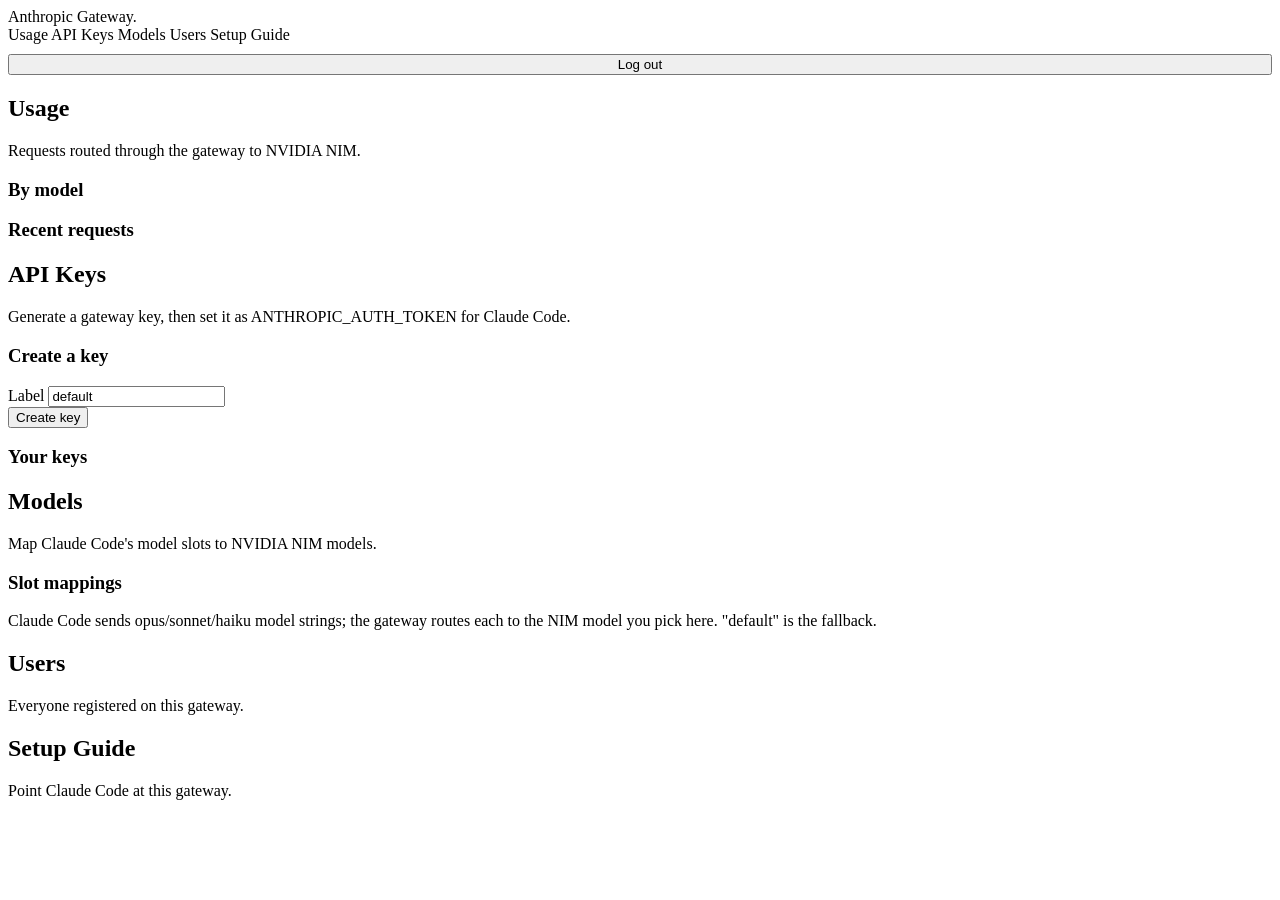
==== app/static/index.html @ d3406696 "Initial release: claude-nim — Claude Code ↔ NVIDIA NIM gateway Anthropic Messages API to OpenAI/NIM " ====
<!DOCTYPE html>
<html lang="en">
<head>
  <meta charset="utf-8" />
  <meta name="viewport" content="width=device-width, initial-scale=1" />
  <title>Anthropic Gateway · Dashboard</title>
  <link rel="stylesheet" href="/static/app.css" />
</head>
<body>
  <div class="shell">
    <aside class="side">
      <div class="brand">Anthropic Gateway<span class="dot">.</span></div>
      <nav class="nav">
        <a data-view="usage" class="active" onclick="show('usage')">Usage</a>
        <a data-view="keys" onclick="show('keys')">API Keys</a>
        <a data-view="models" onclick="show('models')">Models</a>
        <a data-view="users" id="nav-users" class="hidden" onclick="show('users')">Users</a>
        <a data-view="setup" onclick="show('setup')">Setup Guide</a>
      </nav>
      <div class="foot">
        <div id="whoami" class="mono"></div>
        <button class="btn ghost sm" style="margin-top:10px;width:100%" onclick="logout()">Log out</button>
      </div>
    </aside>

    <main class="main">
      <!-- USAGE -->
      <section id="view-usage">
        <h1 class="page-title">Usage</h1>
        <p class="page-sub">Requests routed through the gateway to NVIDIA NIM.</p>
        <div class="stat-grid" id="statGrid"></div>
        <div class="card">
          <h3>By model</h3>
          <div id="byModel"></div>
        </div>
        <div class="card">
          <h3>Recent requests</h3>
          <div id="recentTable"></div>
        </div>
      </section>

      <!-- KEYS -->
      <section id="view-keys" class="hidden">
        <h1 class="page-title">API Keys</h1>
        <p class="page-sub">Generate a gateway key, then set it as <span class="mono">ANTHROPIC_AUTH_TOKEN</span> for Claude Code.</p>
        <div class="card">
          <h3>Create a key</h3>
          <div class="row">
            <div>
              <label for="keyLabel">Label</label>
              <input id="keyLabel" placeholder="e.g. my-laptop" value="default" />
            </div>
            <button class="btn" onclick="createKey()">Create key</button>
          </div>
          <div id="newKey" class="keybox hidden"></div>
        </div>
        <div class="card">
          <h3>Your keys</h3>
          <div id="keysTable"></div>
        </div>
      </section>

      <!-- MODELS -->
      <section id="view-models" class="hidden">
        <h1 class="page-title">Models</h1>
        <p class="page-sub">Map Claude Code's model slots to NVIDIA NIM models.</p>
        <div class="card">
          <h3>Slot mappings</h3>
          <div id="mapRows"></div>
          <p class="hint" style="margin-top:12px">Claude Code sends opus/sonnet/haiku model strings; the gateway routes each to the NIM model you pick here. "default" is the fallback.</p>
        </div>
      </section>

      <!-- USERS (admin) -->
      <section id="view-users" class="hidden">
        <h1 class="page-title">Users</h1>
        <p class="page-sub">Everyone registered on this gateway.</p>
        <div class="card"><div id="usersTable"></div></div>
      </section>

      <!-- SETUP -->
      <section id="view-setup" class="hidden">
        <h1 class="page-title">Setup Guide</h1>
        <p class="page-sub">Point Claude Code at this gateway.</p>
        <div class="card" id="setupCard"></div>
      </section>
    </main>
  </div>
  <script src="/static/app.js"></script>
</body>
</html>
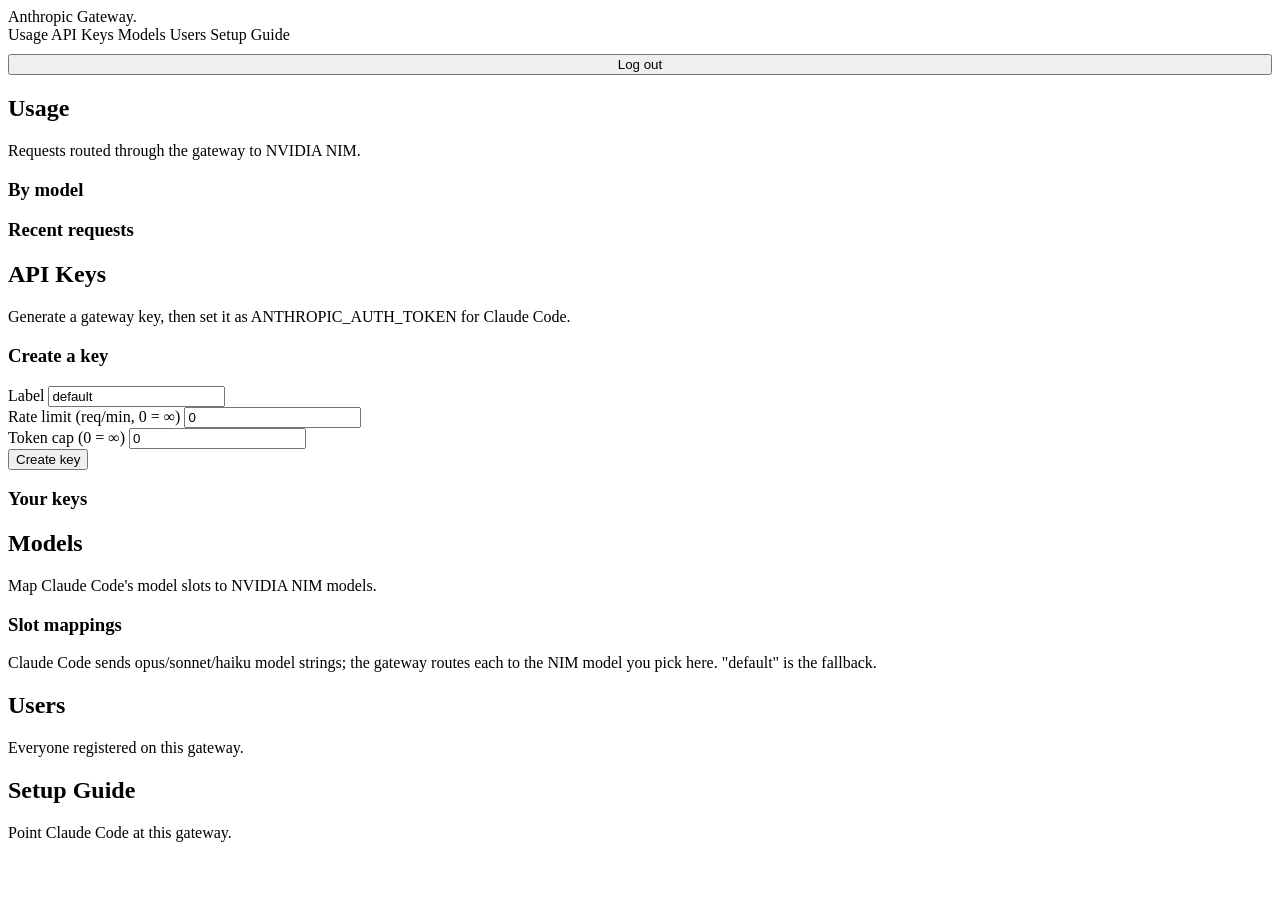
==== commit 5972ea4c: "Complete roadmap: test-model, rate limits, metrics, caching, prompt-cache passthrough, load balancin" ====
--- a/app/static/index.html
+++ b/app/static/index.html
@@ -50,6 +50,14 @@
               <label for="keyLabel">Label</label>
               <input id="keyLabel" placeholder="e.g. my-laptop" value="default" />
             </div>
+            <div>
+              <label for="keyRpm">Rate limit (req/min, 0 = ∞)</label>
+              <input id="keyRpm" type="number" min="0" value="0" />
+            </div>
+            <div>
+              <label for="keyCap">Token cap (0 = ∞)</label>
+              <input id="keyCap" type="number" min="0" value="0" />
+            </div>
             <button class="btn" onclick="createKey()">Create key</button>
           </div>
           <div id="newKey" class="keybox hidden"></div>
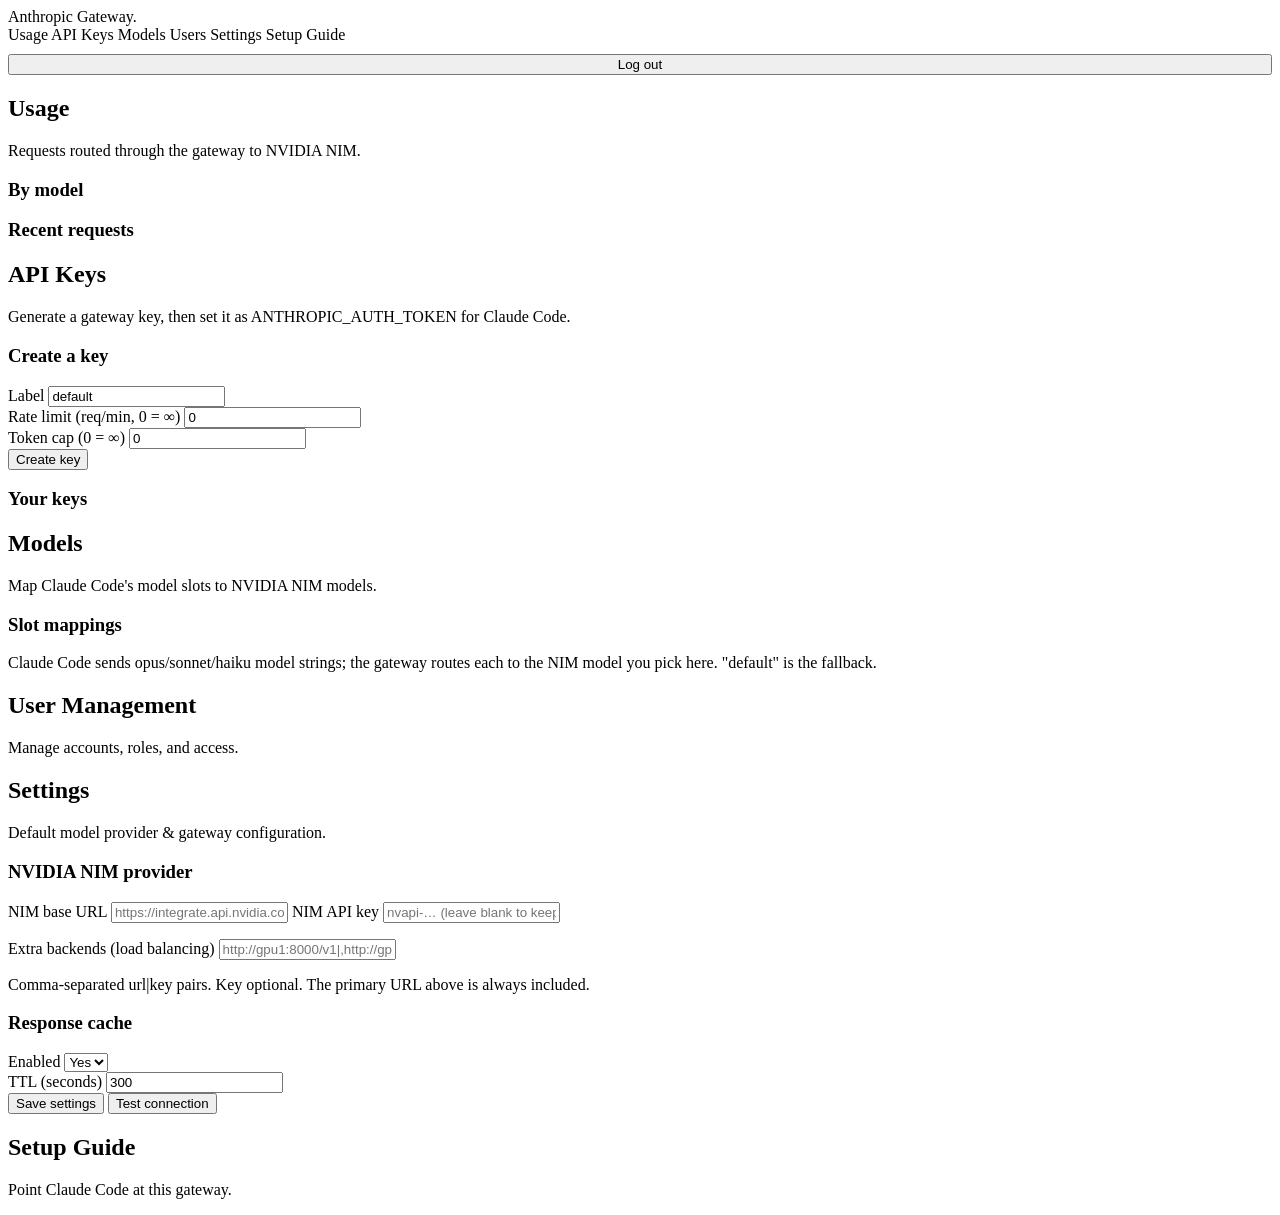
==== commit 17baff6c: "Add Settings page, user management, and fix streaming token counts - Settings page (admin): edit NIM" ====
--- a/app/static/index.html
+++ b/app/static/index.html
@@ -15,6 +15,7 @@
         <a data-view="keys" onclick="show('keys')">API Keys</a>
         <a data-view="models" onclick="show('models')">Models</a>
         <a data-view="users" id="nav-users" class="hidden" onclick="show('users')">Users</a>
+        <a data-view="settings" id="nav-settings" class="hidden" onclick="show('settings')">Settings</a>
         <a data-view="setup" onclick="show('setup')">Setup Guide</a>
       </nav>
       <div class="foot">
@@ -81,9 +82,44 @@
 
       <!-- USERS (admin) -->
       <section id="view-users" class="hidden">
-        <h1 class="page-title">Users</h1>
-        <p class="page-sub">Everyone registered on this gateway.</p>
+        <h1 class="page-title">User Management</h1>
+        <p class="page-sub">Manage accounts, roles, and access.</p>
         <div class="card"><div id="usersTable"></div></div>
+      </section>
+
+      <!-- SETTINGS (admin) -->
+      <section id="view-settings" class="hidden">
+        <h1 class="page-title">Settings</h1>
+        <p class="page-sub">Default model provider &amp; gateway configuration.</p>
+        <div class="card">
+          <h3>NVIDIA NIM provider</h3>
+          <label for="setBaseUrl">NIM base URL</label>
+          <input id="setBaseUrl" placeholder="https://integrate.api.nvidia.com/v1" />
+          <label for="setApiKey">NIM API key</label>
+          <input id="setApiKey" type="password" placeholder="nvapi-… (leave blank to keep current)" />
+          <p class="hint" id="keyState"></p>
+          <label for="setBackends">Extra backends (load balancing)</label>
+          <input id="setBackends" placeholder="http://gpu1:8000/v1|,http://gpu2:8000/v1|" />
+          <p class="hint">Comma-separated <span class="mono">url|key</span> pairs. Key optional. The primary URL above is always included.</p>
+        </div>
+        <div class="card">
+          <h3>Response cache</h3>
+          <div class="row">
+            <div>
+              <label for="setCacheEnabled">Enabled</label>
+              <select id="setCacheEnabled"><option value="true">Yes</option><option value="false">No</option></select>
+            </div>
+            <div>
+              <label for="setCacheTtl">TTL (seconds)</label>
+              <input id="setCacheTtl" type="number" min="0" value="300" />
+            </div>
+          </div>
+        </div>
+        <div class="row">
+          <button class="btn" onclick="saveSettings(this)">Save settings</button>
+          <button class="btn ghost" onclick="testConnection(this)">Test connection</button>
+          <span id="settingsMsg" class="hint"></span>
+        </div>
       </section>
 
       <!-- SETUP -->
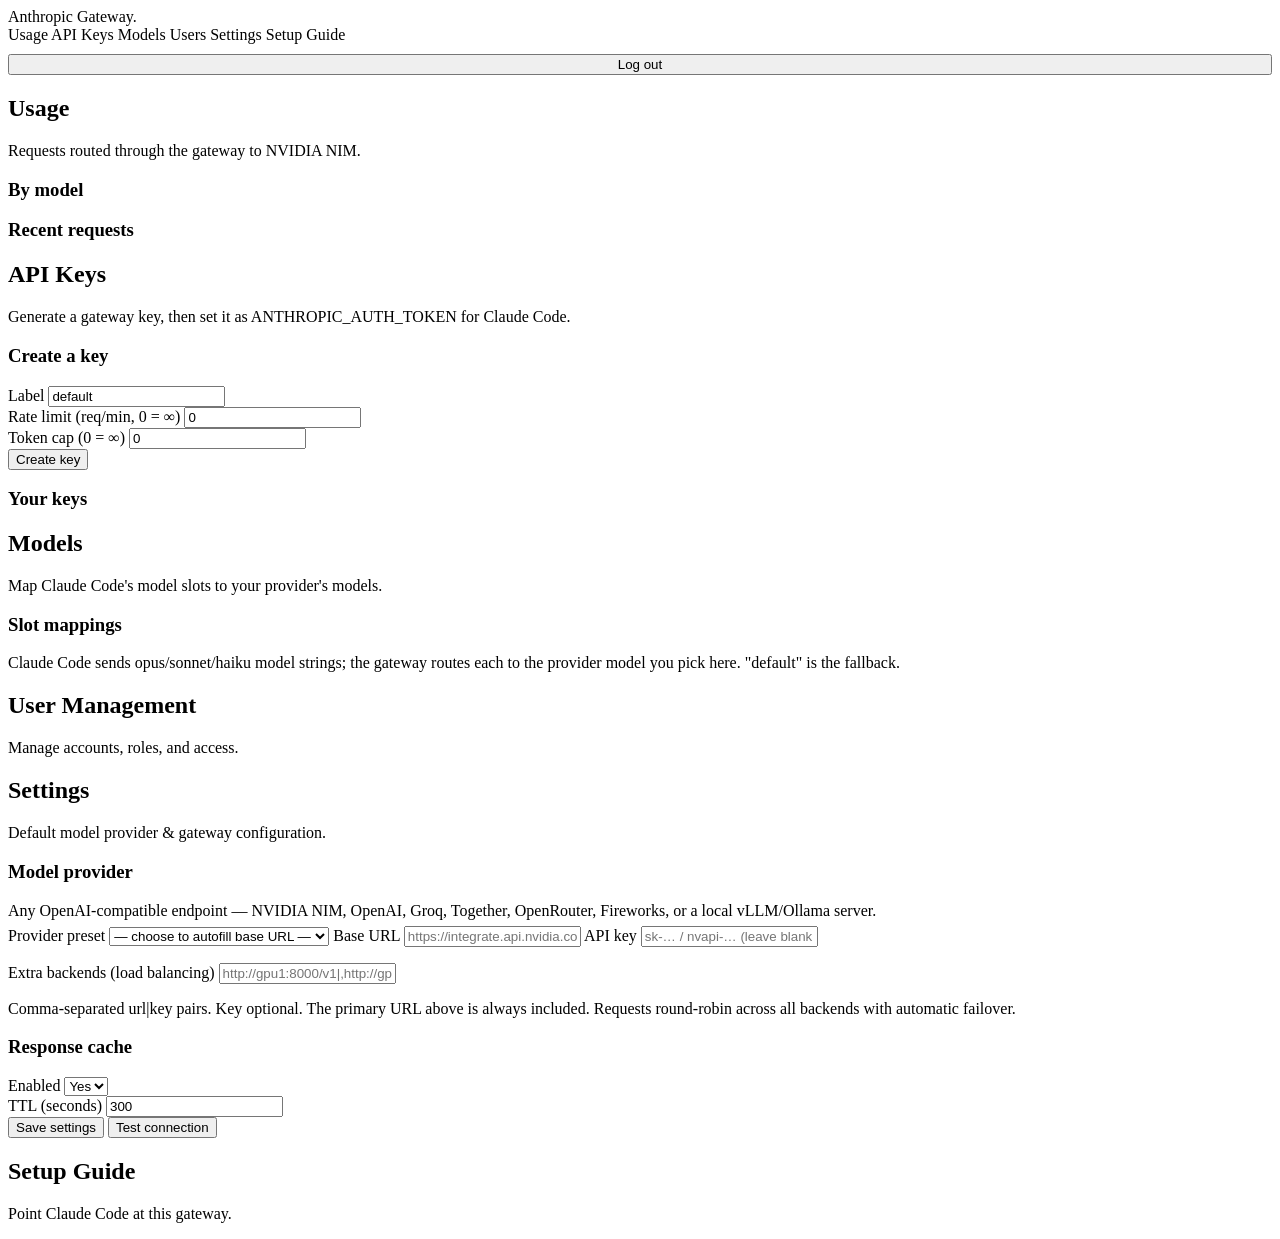
==== commit 5c71538b: "Fix sidebar/logout layout, add cache-busting, generalize provider config - Sidebar now position:fixe" ====
--- a/app/static/index.html
+++ b/app/static/index.html
@@ -4,7 +4,7 @@
   <meta charset="utf-8" />
   <meta name="viewport" content="width=device-width, initial-scale=1" />
   <title>Anthropic Gateway · Dashboard</title>
-  <link rel="stylesheet" href="/static/app.css" />
+  <link rel="stylesheet" href="/static/app.css?v=3" />
 </head>
 <body>
   <div class="shell">
@@ -72,11 +72,11 @@
       <!-- MODELS -->
       <section id="view-models" class="hidden">
         <h1 class="page-title">Models</h1>
-        <p class="page-sub">Map Claude Code's model slots to NVIDIA NIM models.</p>
+        <p class="page-sub">Map Claude Code's model slots to your provider's models.</p>
         <div class="card">
           <h3>Slot mappings</h3>
           <div id="mapRows"></div>
-          <p class="hint" style="margin-top:12px">Claude Code sends opus/sonnet/haiku model strings; the gateway routes each to the NIM model you pick here. "default" is the fallback.</p>
+          <p class="hint" style="margin-top:12px">Claude Code sends opus/sonnet/haiku model strings; the gateway routes each to the provider model you pick here. "default" is the fallback.</p>
         </div>
       </section>
 
@@ -92,15 +92,29 @@
         <h1 class="page-title">Settings</h1>
         <p class="page-sub">Default model provider &amp; gateway configuration.</p>
         <div class="card">
-          <h3>NVIDIA NIM provider</h3>
-          <label for="setBaseUrl">NIM base URL</label>
+          <h3>Model provider</h3>
+          <p class="hint" style="margin-bottom:6px">Any OpenAI-compatible endpoint — NVIDIA NIM, OpenAI, Groq, Together, OpenRouter, Fireworks, or a local vLLM/Ollama server.</p>
+          <label for="setProvider">Provider preset</label>
+          <select id="setProvider" onchange="applyProviderPreset()">
+            <option value="">— choose to autofill base URL —</option>
+            <option value="https://integrate.api.nvidia.com/v1">NVIDIA NIM (hosted)</option>
+            <option value="https://api.openai.com/v1">OpenAI</option>
+            <option value="https://api.groq.com/openai/v1">Groq</option>
+            <option value="https://api.together.xyz/v1">Together AI</option>
+            <option value="https://openrouter.ai/api/v1">OpenRouter</option>
+            <option value="https://api.fireworks.ai/inference/v1">Fireworks AI</option>
+            <option value="https://api.deepseek.com/v1">DeepSeek</option>
+            <option value="http://localhost:8000/v1">Local vLLM / NIM container</option>
+            <option value="http://localhost:11434/v1">Local Ollama</option>
+          </select>
+          <label for="setBaseUrl">Base URL</label>
           <input id="setBaseUrl" placeholder="https://integrate.api.nvidia.com/v1" />
-          <label for="setApiKey">NIM API key</label>
-          <input id="setApiKey" type="password" placeholder="nvapi-… (leave blank to keep current)" />
+          <label for="setApiKey">API key</label>
+          <input id="setApiKey" type="password" placeholder="sk-… / nvapi-… (leave blank to keep current)" />
           <p class="hint" id="keyState"></p>
           <label for="setBackends">Extra backends (load balancing)</label>
           <input id="setBackends" placeholder="http://gpu1:8000/v1|,http://gpu2:8000/v1|" />
-          <p class="hint">Comma-separated <span class="mono">url|key</span> pairs. Key optional. The primary URL above is always included.</p>
+          <p class="hint">Comma-separated <span class="mono">url|key</span> pairs. Key optional. The primary URL above is always included. Requests round-robin across all backends with automatic failover.</p>
         </div>
         <div class="card">
           <h3>Response cache</h3>
@@ -130,6 +144,6 @@
       </section>
     </main>
   </div>
-  <script src="/static/app.js"></script>
+  <script src="/static/app.js?v=3"></script>
 </body>
 </html>
